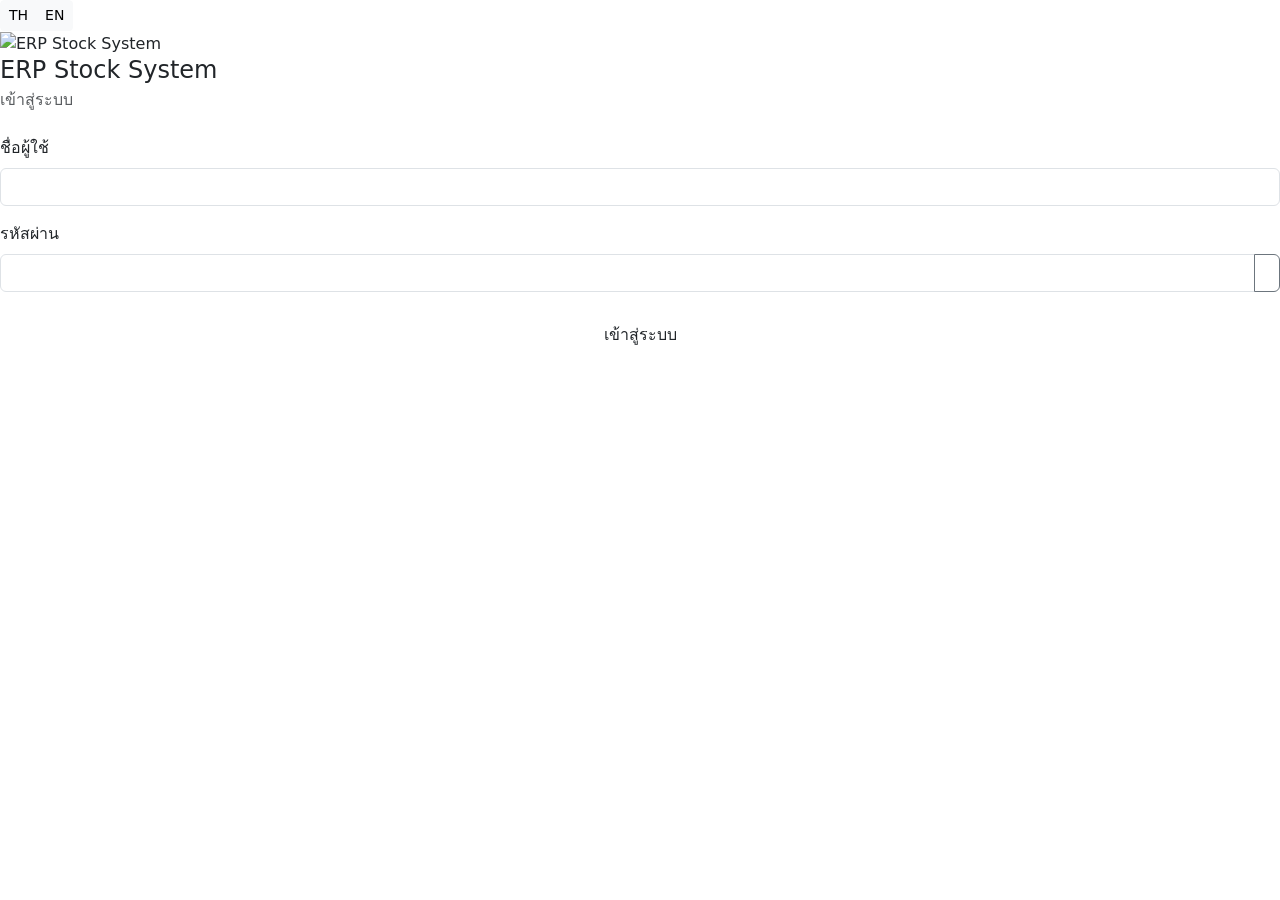
==== index.html @ 6e09785d "Rename index (1).html to index.html" ====
<!doctype html>
<html lang="th">
<head>
<meta charset="utf-8">
<meta name="viewport" content="width=device-width, initial-scale=1">
<title>ERP Stock System</title>
<link rel="icon" href="https://img2.pic.in.th/ERP-Logo.png">

<link href="https://fonts.googleapis.com/css2?family=Sarabun:wght@300;400;500;600;700;800&display=swap" rel="stylesheet">
<link href="https://cdnjs.cloudflare.com/ajax/libs/twitter-bootstrap/5.3.3/css/bootstrap.min.css" rel="stylesheet">
<link href="https://cdnjs.cloudflare.com/ajax/libs/bootstrap-icons/1.11.3/font/bootstrap-icons.min.css" rel="stylesheet">
<link href="assets/css/style.css" rel="stylesheet">
</head>
<body>

<!-- ================= LOGIN SCREEN ================= -->
<div id="loginScreen">
  <div class="lang-switch login-lang-toggle btn-group" role="group">
    <button class="btn btn-sm btn-light" data-lang-btn="th" onclick="applyLanguage('th')">TH</button>
    <button class="btn btn-sm btn-light" data-lang-btn="en" onclick="applyLanguage('en')">EN</button>
  </div>
  <div class="login-card">
    <img src="https://img2.pic.in.th/ERP-Logo.png" class="logo" alt="ERP Stock System">
    <h1 class="h4 mb-1" data-i18n="appName">ERP Stock System</h1>
    <p class="text-muted mb-4" data-i18n="loginTitle">เข้าสู่ระบบ</p>
    <form id="loginForm" class="text-start" autocomplete="off">
      <div class="mb-3">
        <label class="form-label" data-i18n="username">ชื่อผู้ใช้</label>
        <input type="text" class="form-control" id="loginUsername" required>
      </div>
      <div class="mb-2">
        <label class="form-label" data-i18n="password">รหัสผ่าน</label>
        <div class="input-group">
          <input type="password" class="form-control" id="loginPassword" required>
          <button type="button" class="btn btn-outline-secondary" id="togglePasswordBtn"><i class="bi bi-eye"></i></button>
        </div>
      </div>
      <div id="loginError" class="text-danger small mb-2" style="display:none;"></div>
      <button type="submit" class="btn btn-signal w-100 mt-3" id="loginSubmitBtn">
        <span data-i18n="loginBtn">เข้าสู่ระบบ</span>
      </button>
    </form>
  </div>
</div>

<!-- ================= APP SHELL ================= -->
<div id="appShell" style="display:none;">
  <div class="sidebar-backdrop" id="sidebarBackdrop"></div>
  <nav class="sidebar" id="sidebar">
    <div class="brand">
      <img src="https://img2.pic.in.th/ERP-Logo.png" alt="logo">
      <span class="brand-title" data-i18n="appName">ERP Stock System</span>
    </div>
    <div class="flex-grow-1 py-2">
      <a href="#" class="nav-link active" data-page="dashboard"><i class="bi bi-grid-1x2"></i><span data-i18n="nav_dashboard">แดชบอร์ด</span></a>
      <a href="#" class="nav-link" data-page="equipmentList"><i class="bi bi-clipboard-data"></i><span data-i18n="nav_equipmentList">รายการอุปกรณ์</span></a>
      <a href="#" class="nav-link" data-page="addEquipment"><i class="bi bi-plus-square"></i><span data-i18n="nav_addEquipment">เพิ่มอุปกรณ์</span></a>
      <a href="#" class="nav-link" data-page="dispose"><i class="bi bi-trash3"></i><span data-i18n="nav_dispose">จำหน่ายอุปกรณ์</span></a>
      <a href="#" class="nav-link" data-page="borrow"><i class="bi bi-arrow-left-right"></i><span data-i18n="nav_borrow">เบิกยืม-คืนอุปกรณ์</span></a>
      <a href="#" class="nav-link" data-page="users" id="navUsers" style="display:none;"><i class="bi bi-people"></i><span data-i18n="nav_users">จัดการผู้ใช้งาน</span></a>
    </div>
    <div class="nav-footer">
      <div class="d-flex justify-content-between align-items-center">
        <span id="sidebarUserName">-</span>
        <a href="#" id="logoutBtn" class="text-danger" title="logout"><i class="bi bi-box-arrow-right fs-5"></i></a>
      </div>
    </div>
  </nav>

  <div class="main-area">
    <div class="topbar">
      <div class="d-flex align-items-center gap-2">
        <button class="btn btn-outline-secondary sidebar-toggle btn-icon" id="sidebarToggleBtn"><i class="bi bi-list"></i></button>
        <h5 class="mb-0" id="pageTitle" data-i18n="nav_dashboard">แดชบอร์ด</h5>
      </div>
      <div class="d-flex align-items-center gap-3">
        <div class="lang-switch btn-group" role="group">
          <button class="btn btn-sm btn-outline-secondary" data-lang-btn="th" onclick="applyLanguage('th')">TH</button>
          <button class="btn btn-sm btn-outline-secondary" data-lang-btn="en" onclick="applyLanguage('en')">EN</button>
        </div>
        <span class="badge bg-light text-dark border" id="topbarUser">-</span>
      </div>
    </div>

    <div class="page-content">

      <!-- ===== DASHBOARD ===== -->
      <section class="page-section" id="page-dashboard">
        <div class="row g-3 mb-3">
          <div class="col-6 col-lg-3"><div class="stat-card"><div class="stat-icon icon-navy"><i class="bi bi-box-seam"></i></div><div class="stat-value" id="statTotal">0</div><div class="stat-label" data-i18n="dash_totalItems">จำนวนอุปกรณ์ทั้งหมด</div></div></div>
          <div class="col-6 col-lg-3"><div class="stat-card"><div class="stat-icon icon-teal"><i class="bi bi-check2-circle"></i></div><div class="stat-value" id="statRemaining">0</div><div class="stat-label" data-i18n="dash_remaining">จำนวนคงเหลือทั้งหมด</div></div></div>
          <div class="col-6 col-lg-3"><div class="stat-card"><div class="stat-icon icon-amber"><i class="bi bi-exclamation-triangle"></i></div><div class="stat-value" id="statLowStock">0</div><div class="stat-label" data-i18n="dash_lowStock">สต็อกต่ำ / หมด</div></div></div>
          <div class="col-6 col-lg-3"><div class="stat-card"><div class="stat-icon icon-red"><i class="bi bi-calendar-x"></i></div><div class="stat-value" id="statExpired">0</div><div class="stat-label" data-i18n="dash_expired">หมดอายุแล้ว</div></div></div>
          <div class="col-6 col-lg-3"><div class="stat-card"><div class="stat-icon icon-amber"><i class="bi bi-hourglass-split"></i></div><div class="stat-value" id="statNearExpiry">0</div><div class="stat-label" data-i18n="dash_nearExpiry">ใกล้หมดอายุ</div></div></div>
          <div class="col-6 col-lg-3"><div class="stat-card"><div class="stat-icon icon-navy"><i class="bi bi-arrow-left-right"></i></div><div class="stat-value" id="statActiveBorrow">0</div><div class="stat-label" data-i18n="dash_activeBorrow">กำลังถูกยืม</div></div></div>
          <div class="col-6 col-lg-3"><div class="stat-card"><div class="stat-icon icon-red"><i class="bi bi-alarm"></i></div><div class="stat-value" id="statOverdue">0</div><div class="stat-label" data-i18n="dash_overdueBorrow">เกินกำหนดคืน</div></div></div>
        </div>
        <div class="panel">
          <h6 class="mb-3" data-i18n="dash_byType">จำนวนแยกตามประเภท</h6>
          <div class="row g-3" id="byTypeCards"></div>
        </div>
      </section>

      <!-- ===== EQUIPMENT LIST ===== -->
      <section class="page-section" id="page-equipmentList">
        <div class="panel">
          <div class="d-flex flex-wrap gap-2 justify-content-between mb-3">
            <div class="d-flex flex-wrap gap-2">
              <select class="form-select" id="filterType" style="width:auto;">
                <option value="" data-i18n="type_all">ทั้งหมด</option>
                <option value="Firefighting" data-i18n="type_Firefighting">อุปกรณ์ดับเพลิง</option>
                <option value="Rescue" data-i18n="type_Rescue">อุปกรณ์ Rescue</option>
                <option value="Chemical" data-i18n="type_Chemical">อุปกรณ์เก็บกู้สารเคมี</option>
                <option value="Tools" data-i18n="type_Tools">เครื่องมือ</option>
                <option value="Other" data-i18n="type_Other">อื่นๆ</option>
              </select>
              <input type="text" class="form-control" id="searchEquipment" data-i18n-placeholder="search" placeholder="ค้นหา..." style="width:220px;">
            </div>
            <div class="d-flex flex-wrap gap-2">
              <input type="file" id="importExcelInput" accept=".xlsx,.xls,.csv" style="display:none;">
              <button class="btn btn-outline-secondary" id="importExcelBtn"><i class="bi bi-upload"></i> <span data-i18n="importExcel">นำเข้า Excel</span></button>
              <button class="btn btn-outline-secondary" id="exportExcelBtn"><i class="bi bi-file-earmark-spreadsheet"></i> <span data-i18n="exportExcel">ส่งออก Excel</span></button>
              <button class="btn btn-outline-secondary" id="printPdfBtn"><i class="bi bi-printer"></i> <span data-i18n="printPdf">พิมพ์รายงาน PDF</span></button>
            </div>
          </div>
          <div class="table-responsive">
            <table class="table table-hover align-middle">
              <thead>
                <tr>
                  <th data-i18n="col_qr">QR Code</th>
                  <th data-i18n="col_id">รหัสอุปกรณ์</th>
                  <th data-i18n="col_name">รายการอุปกรณ์</th>
                  <th data-i18n="col_qty">จำนวน</th>
                  <th data-i18n="col_min">จำนวนขั้นต่ำ</th>
                  <th data-i18n="col_remaining">จำนวนคงเหลือ</th>
                  <th data-i18n="col_location">สถานที่จัดเก็บ</th>
                  <th data-i18n="col_expiry">วันหมดอายุ</th>
                  <th data-i18n="col_status">สถานะ</th>
                  <th data-i18n="col_actions">การจัดการ</th>
                </tr>
              </thead>
              <tbody id="equipmentTableBody"></tbody>
            </table>
          </div>
        </div>
      </section>

      <!-- ===== ADD / EDIT EQUIPMENT ===== -->
      <section class="page-section" id="page-addEquipment">
        <div class="panel" style="max-width:760px;">
          <h6 class="mb-3" id="addEquipmentTitle" data-i18n="addEquipment_title">เพิ่มอุปกรณ์ใหม่</h6>
          <form id="equipmentForm">
            <input type="hidden" id="eqRow">
            <div class="row g-3">
              <div class="col-md-6">
                <label class="form-label" data-i18n="field_type">ประเภทอุปกรณ์</label><span class="required-mark">*</span>
                <select class="form-select" id="eqType" required>
                  <option value="" data-i18n="selectOption">-- กรุณาเลือก --</option>
                  <option value="Firefighting" data-i18n="type_Firefighting">อุปกรณ์ดับเพลิง</option>
                  <option value="Rescue" data-i18n="type_Rescue">อุปกรณ์ Rescue</option>
                  <option value="Chemical" data-i18n="type_Chemical">อุปกรณ์เก็บกู้สารเคมี</option>
                  <option value="Tools" data-i18n="type_Tools">เครื่องมือ</option>
                  <option value="Other" data-i18n="type_Other">อื่นๆ</option>
                </select>
              </div>
              <div class="col-md-6">
                <label class="form-label" data-i18n="field_name">ชื่ออุปกรณ์</label><span class="required-mark">*</span>
                <input type="text" class="form-control" id="eqName" required>
              </div>
              <div class="col-md-6">
                <label class="form-label" data-i18n="field_quantity">จำนวนอุปกรณ์</label><span class="required-mark">*</span>
                <input type="number" min="0" class="form-control" id="eqQuantity" required>
              </div>
              <div class="col-md-6" id="eqMinQtyWrap">
                <label class="form-label" data-i18n="field_minQuantity">จำนวนขั้นต่ำ</label>
                <input type="number" min="0" class="form-control" id="eqMinQuantity">
              </div>
              <div class="col-md-6">
                <label class="form-label" data-i18n="field_location">สถานที่จัดเก็บ</label>
                <select class="form-select" id="eqLocation">
                  <option value="" data-i18n="selectOption">-- กรุณาเลือก --</option>
                  <option value="__other__">+ Other / อื่นๆ</option>
                </select>
              </div>
              <div class="col-md-6" id="eqOtherLocationWrap" style="display:none;">
                <label class="form-label" data-i18n="field_otherLocation">ระบุสถานที่ (อื่นๆ)</label>
                <input type="text" class="form-control" id="eqOtherLocation">
              </div>
              <div class="col-md-6">
                <label class="form-label" data-i18n="field_expiryDate">วันหมดอายุ</label>
                <input type="date" class="form-control" id="eqExpiryDate">
              </div>
              <div class="col-md-6">
                <label class="form-label" data-i18n="field_calibrateDate">วันที่ต้อง Calibrate</label>
                <input type="date" class="form-control" id="eqCalibrateDate">
              </div>
              <div class="col-md-6">
                <label class="form-label" data-i18n="field_image">รูปภาพอุปกรณ์</label>
                <input type="file" accept="image/*" class="form-control" id="eqImageFile">
              </div>
              <div class="col-md-6">
                <label class="form-label" data-i18n="field_imageUrl">หรือใส่ URL รูปภาพ</label>
                <input type="text" class="form-control" id="eqImageUrl">
              </div>
              <div class="col-12">
                <img id="eqImagePreview" style="display:none;max-height:120px;border-radius:8px;" class="mb-2">
              </div>
              <div class="col-12">
                <label class="form-label" data-i18n="field_description">รายละเอียดของอุปกรณ์</label>
                <textarea class="form-control" id="eqDescription" rows="3"></textarea>
              </div>
            </div>
            <div class="mt-4 d-flex gap-2">
              <button type="submit" class="btn btn-signal" id="eqSaveBtn"><span data-i18n="save">บันทึก</span></button>
              <button type="button" class="btn btn-outline-secondary" id="eqCancelEditBtn" style="display:none;"><span data-i18n="cancel">ยกเลิก</span></button>
            </div>
          </form>
        </div>
      </section>

      <!-- ===== DISPOSE ===== -->
      <section class="page-section" id="page-dispose">
        <div class="panel mb-3" style="max-width:760px;">
          <h6 class="mb-3" data-i18n="dispose_title">จำหน่ายอุปกรณ์</h6>
          <form id="disposeForm">
            <input type="hidden" id="dispRow" value="">
            <div class="row g-3">
              <div class="col-md-6">
                <label class="form-label" data-i18n="field_type">ประเภทอุปกรณ์</label>
                <select class="form-select" id="dispType">
                  <option value="" data-i18n="type_all">ทั้งหมด</option>
                  <option value="Firefighting" data-i18n="type_Firefighting">อุปกรณ์ดับเพลิง</option>
                  <option value="Rescue" data-i18n="type_Rescue">อุปกรณ์ Rescue</option>
                  <option value="Chemical" data-i18n="type_Chemical">อุปกรณ์เก็บกู้สารเคมี</option>
                  <option value="Tools" data-i18n="type_Tools">เครื่องมือ</option>
                  <option value="Other" data-i18n="type_Other">อื่นๆ</option>
                </select>
              </div>
              <div class="col-md-6">
                <label class="form-label" data-i18n="field_equipment">เลือกอุปกรณ์</label><span class="required-mark">*</span>
                <div class="input-group">
                  <select class="form-select" id="dispEquipment" required></select>
                  <button class="btn btn-outline-secondary" type="button" id="dispScanBtn"><i class="bi bi-qr-code-scan"></i></button>
                </div>
              </div>
              <div class="col-md-6">
                <label class="form-label" data-i18n="field_disposeQty">จำนวนที่ต้องการจำหน่าย</label><span class="required-mark">*</span>
                <input type="number" min="1" class="form-control" id="dispQuantity" required>
              </div>
              <div class="col-md-6">
                <label class="form-label" data-i18n="field_disposedBy">ชื่อผู้จำหน่าย</label>
                <input type="text" class="form-control" id="dispBy" disabled>
              </div>
              <div class="col-md-6">
                <label class="form-label" data-i18n="field_disposeDate">วันที่จำหน่าย</label>
                <input type="date" class="form-control" id="dispDate">
              </div>
              <div class="col-12">
                <label class="form-label" data-i18n="field_disposeReason">ข้อมูลการจำหน่าย</label>
                <textarea class="form-control" id="dispReason" rows="2"></textarea>
              </div>
            </div>
            <button type="submit" class="btn btn-signal mt-3"><span data-i18n="save">บันทึก</span></button>
            <button type="button" class="btn btn-outline-secondary mt-3 d-none" id="dispCancelEditBtn"><span data-i18n="cancelEdit">ยกเลิกการแก้ไข</span></button>
          </form>
        </div>
        <div class="panel">
          <h6 class="mb-3" data-i18n="disposeHistory">ประวัติการจำหน่ายอุปกรณ์</h6>
          <div class="table-responsive">
            <table class="table table-hover align-middle">
              <thead><tr>
                <th data-i18n="col_id">รหัสอุปกรณ์</th><th data-i18n="col_name">รายการอุปกรณ์</th>
                <th data-i18n="col_qty">จำนวน</th><th data-i18n="field_disposedBy">ชื่อผู้จำหน่าย</th>
                <th data-i18n="field_disposeDate">วันที่จำหน่าย</th><th data-i18n="field_disposeReason">ข้อมูลการจำหน่าย</th>
                <th data-i18n="col_actions">การจัดการ</th>
              </tr></thead>
              <tbody id="disposeTableBody"></tbody>
            </table>
          </div>
        </div>
      </section>

      <!-- ===== BORROW / RETURN ===== -->
      <section class="page-section" id="page-borrow">
        <div class="panel mb-3" style="max-width:760px;">
          <h6 class="mb-3" data-i18n="borrow_title">เบิกยืมอุปกรณ์</h6>
          <form id="borrowForm">
            <input type="hidden" id="brwRow" value="">
            <div class="row g-3">
              <div class="col-md-6">
                <label class="form-label" data-i18n="field_type">ประเภทอุปกรณ์</label>
                <select class="form-select" id="brwType">
                  <option value="" data-i18n="type_all">ทั้งหมด</option>
                  <option value="Firefighting" data-i18n="type_Firefighting">อุปกรณ์ดับเพลิง</option>
                  <option value="Rescue" data-i18n="type_Rescue">อุปกรณ์ Rescue</option>
                  <option value="Chemical" data-i18n="type_Chemical">อุปกรณ์เก็บกู้สารเคมี</option>
                  <option value="Tools" data-i18n="type_Tools">เครื่องมือ</option>
                  <option value="Other" data-i18n="type_Other">อื่นๆ</option>
                </select>
              </div>
              <div class="col-md-6">
                <label class="form-label" data-i18n="field_equipment">เลือกอุปกรณ์</label><span class="required-mark">*</span>
                <div class="input-group">
                  <select class="form-select" id="brwEquipment" required></select>
                  <button class="btn btn-outline-secondary" type="button" id="brwScanBtn"><i class="bi bi-qr-code-scan"></i></button>
                </div>
              </div>
              <div class="col-md-6">
                <label class="form-label" data-i18n="field_borrowQty">จำนวนที่ต้องการยืม</label><span class="required-mark">*</span>
                <input type="number" min="1" class="form-control" id="brwQuantity" required>
              </div>
              <div class="col-md-6">
                <label class="form-label" data-i18n="field_borrowerName">ชื่อผู้ยืม</label><span class="required-mark">*</span>
                <input type="text" class="form-control" id="brwBorrower" list="borrowerNames" required>
                <datalist id="borrowerNames"></datalist>
              </div>
              <div class="col-md-6">
                <label class="form-label" data-i18n="field_department">แผนกผู้ยืม</label>
                <input type="text" class="form-control" id="brwDepartment" list="borrowerDepts">
                <datalist id="borrowerDepts"></datalist>
              </div>
              <div class="col-md-6">
                <label class="form-label" data-i18n="field_lenderName">ชื่อผู้ให้ยืม</label>
                <input type="text" class="form-control" id="brwLender" disabled>
              </div>
              <div class="col-md-6">
                <label class="form-label" data-i18n="field_borrowDate">วันที่ยืม</label>
                <input type="date" class="form-control" id="brwBorrowDate">
              </div>
              <div class="col-md-6">
                <label class="form-label" data-i18n="field_dueDate">วันที่ต้องคืน</label>
                <input type="date" class="form-control" id="brwDueDate">
              </div>
              <div class="col-12">
                <label class="form-label" data-i18n="field_borrowReason">เหตุผลของการยืม</label>
                <textarea class="form-control" id="brwReason" rows="2"></textarea>
              </div>
            </div>
            <button type="submit" class="btn btn-signal mt-3"><span data-i18n="save">บันทึก</span></button>
            <button type="button" class="btn btn-outline-secondary mt-3 d-none" id="brwCancelEditBtn"><span data-i18n="cancelEdit">ยกเลิกการแก้ไข</span></button>
          </form>
        </div>
        <div class="panel">
          <h6 class="mb-3" data-i18n="borrowHistory">ประวัติการยืม-คืนอุปกรณ์</h6>
          <div class="table-responsive">
            <table class="table table-hover align-middle">
              <thead><tr>
                <th data-i18n="col_id">รหัสอุปกรณ์</th><th data-i18n="col_name">รายการอุปกรณ์</th>
                <th data-i18n="col_qty">จำนวน</th><th data-i18n="field_borrowerName">ชื่อผู้ยืม</th>
                <th data-i18n="field_department">แผนกผู้ยืม</th>
                <th data-i18n="field_borrowDate">วันที่ยืม</th><th data-i18n="field_dueDate">วันที่ต้องคืน</th>
                <th data-i18n="col_status">สถานะ</th><th data-i18n="col_actions">การจัดการ</th>
              </tr></thead>
              <tbody id="borrowTableBody"></tbody>
            </table>
          </div>
        </div>
      </section>

      <!-- ===== USERS (Admin only) ===== -->
      <section class="page-section" id="page-users">
        <div class="panel">
          <div class="d-flex justify-content-between mb-3">
            <h6 class="mb-0" data-i18n="users_title">จัดการผู้ใช้งาน</h6>
            <button class="btn btn-signal" id="addUserBtn"><i class="bi bi-person-plus"></i> <span data-i18n="addUser">เพิ่มผู้ใช้งาน</span></button>
          </div>
          <div class="table-responsive">
            <table class="table table-hover align-middle">
              <thead><tr>
                <th data-i18n="username">ชื่อผู้ใช้</th><th data-i18n="field_fullName">ชื่อ-นามสกุล</th>
                <th data-i18n="field_role">สิทธิ์การใช้งาน</th><th data-i18n="field_status">สถานะ</th>
                <th data-i18n="col_actions">การจัดการ</th>
              </tr></thead>
              <tbody id="usersTableBody"></tbody>
            </table>
          </div>
        </div>
      </section>

    </div>
  </div>
</div>

<!-- ================= MODALS ================= -->

<!-- Equipment detail popup -->
<div class="modal fade" id="detailModal" tabindex="-1">
  <div class="modal-dialog modal-dialog-centered">
    <div class="modal-content">
      <div class="modal-header"><h6 class="modal-title" data-i18n="detail_title">รายละเอียดอุปกรณ์</h6><button class="btn-close" data-bs-dismiss="modal"></button></div>
      <div class="modal-body" id="detailModalBody"></div>
    </div>
  </div>
</div>

<!-- Save success + QR -->
<div class="modal fade" id="qrModal" tabindex="-1">
  <div class="modal-dialog modal-dialog-centered">
    <div class="modal-content text-center">
      <div class="modal-body py-4">
        <i class="bi bi-check-circle-fill text-success" style="font-size:2.5rem;"></i>
        <h6 class="mt-2" data-i18n="saveSuccess">ข้อมูลอุปกรณ์บันทึกสำเร็จแล้ว</h6>
        <p class="text-muted small" data-i18n="saveQrHint">คุณสามารถกดบันทึก QR Code ของอุปกรณ์ชิ้นนี้ลงในเครื่องได้</p>
        <div id="qrPreviewBox"><canvas id="qrCanvas"></canvas></div>
        <div class="mt-3 d-flex justify-content-center gap-2">
          <button class="btn btn-outline-secondary" id="downloadQrBtn"><span data-i18n="downloadQr">บันทึก QR Code</span></button>
          <button class="btn btn-signal" data-bs-dismiss="modal"><span data-i18n="close">ปิด</span></button>
        </div>
      </div>
    </div>
  </div>
</div>

<!-- QR scanner -->
<div class="modal fade" id="scanModal" tabindex="-1">
  <div class="modal-dialog modal-dialog-centered">
    <div class="modal-content">
      <div class="modal-header"><h6 class="modal-title" data-i18n="scanQr">สแกน QR Code</h6><button class="btn-close" data-bs-dismiss="modal"></button></div>
      <div class="modal-body"><div id="qrReader" style="width:100%;"></div></div>
    </div>
  </div>
</div>

<!-- Confirm delete -->
<div class="modal fade" id="confirmModal" tabindex="-1">
  <div class="modal-dialog modal-dialog-centered">
    <div class="modal-content">
      <div class="modal-header"><h6 class="modal-title" data-i18n="confirmDeleteTitle">ยืนยันการลบ</h6><button class="btn-close" data-bs-dismiss="modal"></button></div>
      <div class="modal-body" data-i18n="confirmDeleteMsg">คุณแน่ใจหรือไม่ว่าต้องการลบรายการนี้? ไม่สามารถกู้คืนได้</div>
      <div class="modal-footer">
        <button class="btn btn-outline-secondary" data-bs-dismiss="modal" data-i18n="cancel">ยกเลิก</button>
        <button class="btn btn-danger" id="confirmActionBtn" data-i18n="confirm">ยืนยัน</button>
      </div>
    </div>
  </div>
</div>

<!-- Add / edit user -->
<div class="modal fade" id="userModal" tabindex="-1">
  <div class="modal-dialog modal-dialog-centered">
    <div class="modal-content">
      <div class="modal-header"><h6 class="modal-title" id="userModalTitle" data-i18n="addUser">เพิ่มผู้ใช้งาน</h6><button class="btn-close" data-bs-dismiss="modal"></button></div>
      <div class="modal-body">
        <form id="userForm">
          <input type="hidden" id="userRow">
          <div class="mb-2">
            <label class="form-label" data-i18n="username">ชื่อผู้ใช้</label>
            <input type="text" class="form-control" id="userUsername" required>
          </div>
          <div class="mb-2">
            <label class="form-label" data-i18n="password">รหัสผ่าน</label>
            <input type="text" class="form-control" id="userPassword">
          </div>
          <div class="mb-2">
            <label class="form-label" data-i18n="field_fullName">ชื่อ-นามสกุล</label>
            <input type="text" class="form-control" id="userFullName" required>
          </div>
          <div class="mb-2">
            <label class="form-label" data-i18n="field_role">สิทธิ์การใช้งาน</label>
            <select class="form-select" id="userRole">
              <option value="User" data-i18n="role_User">User</option>
              <option value="Admin" data-i18n="role_Admin">Admin</option>
            </select>
          </div>
          <div class="mb-2" id="userStatusWrap" style="display:none;">
            <label class="form-label" data-i18n="field_status">สถานะ</label>
            <select class="form-select" id="userStatus">
              <option value="Active" data-i18n="status_Active">เปิดใช้งาน</option>
              <option value="Inactive" data-i18n="status_Inactive">ปิดใช้งาน</option>
            </select>
          </div>
        </form>
      </div>
      <div class="modal-footer">
        <button class="btn btn-outline-secondary" data-bs-dismiss="modal" data-i18n="cancel">ยกเลิก</button>
        <button class="btn btn-signal" id="userSaveBtn" data-i18n="save">บันทึก</button>
      </div>
    </div>
  </div>
</div>

<!-- Hidden printable area for PDF report -->
<div id="pdfReportArea" style="position:absolute;left:-9999px;top:0;width:800px;"></div>

<script src="https://cdnjs.cloudflare.com/ajax/libs/twitter-bootstrap/5.3.3/js/bootstrap.bundle.min.js"></script>
<script src="https://cdn.jsdelivr.net/npm/qrcode@1.5.3/build/qrcode.min.js"></script>
<script src="https://cdn.jsdelivr.net/npm/html5-qrcode@2.3.8/html5-qrcode.min.js"></script>
<script src="https://cdnjs.cloudflare.com/ajax/libs/xlsx/0.18.5/xlsx.full.min.js"></script>

<script src="assets/js/config.js"></script>
<script src="assets/js/i18n.js"></script>
<script src="assets/js/api.js"></script>
<script src="assets/js/app.js"></script>
</body>
</html>
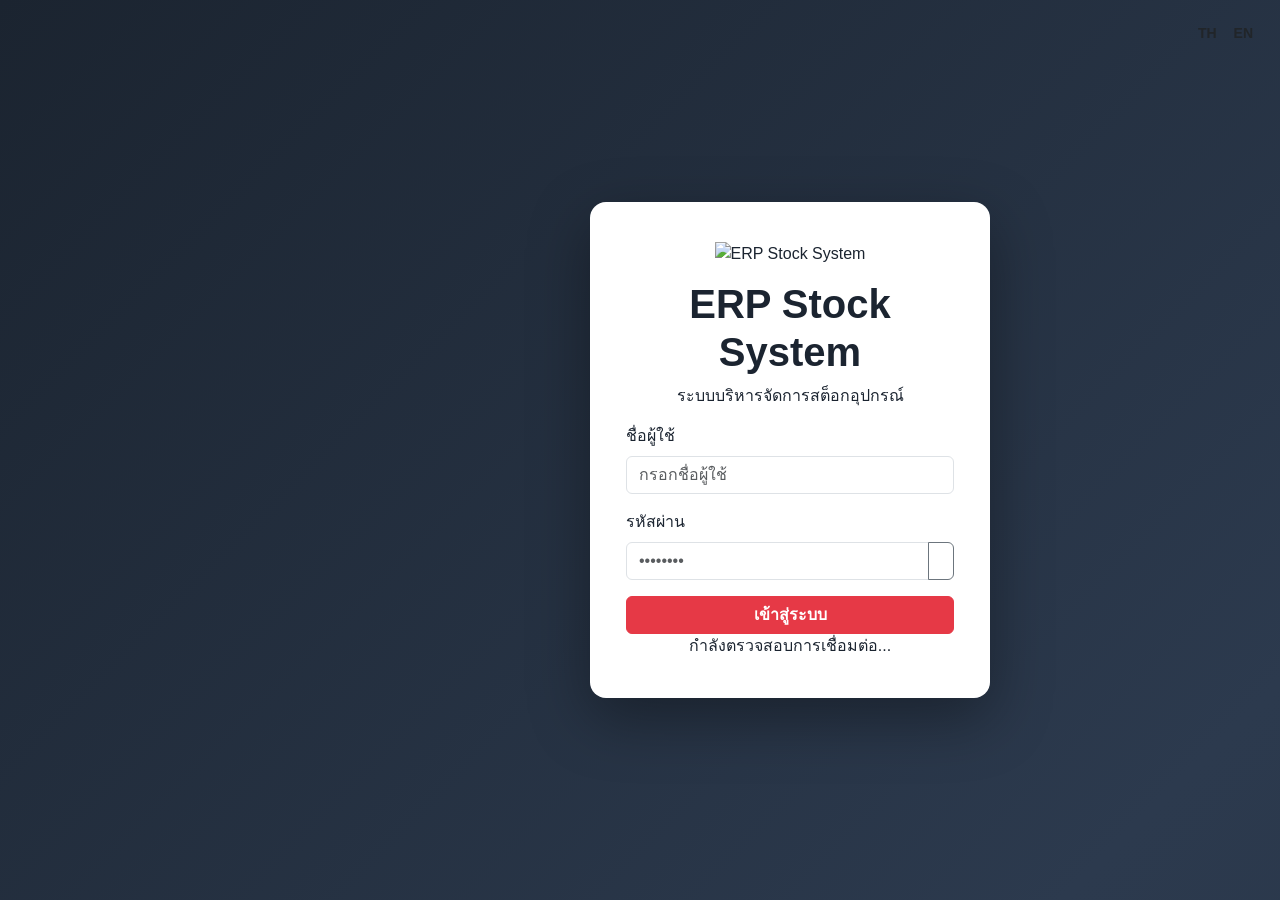
==== commit 340dfad8: "Update index.html" ====
--- a/index.html
+++ b/index.html
@@ -15,31 +15,47 @@
 
 <!-- ================= LOGIN SCREEN ================= -->
 <div id="loginScreen">
+  <canvas id="loginParticles"></canvas>
+
   <div class="lang-switch login-lang-toggle btn-group" role="group">
-    <button class="btn btn-sm btn-light" data-lang-btn="th" onclick="applyLanguage('th')">TH</button>
-    <button class="btn btn-sm btn-light" data-lang-btn="en" onclick="applyLanguage('en')">EN</button>
-  </div>
+    <button class="btn btn-sm" data-lang-btn="th" onclick="applyLanguage('th')">TH</button>
+    <button class="btn btn-sm" data-lang-btn="en" onclick="applyLanguage('en')">EN</button>
+  </div>
+
   <div class="login-card">
-    <img src="https://img2.pic.in.th/ERP-Logo.png" class="logo" alt="ERP Stock System">
-    <h1 class="h4 mb-1" data-i18n="appName">ERP Stock System</h1>
-    <p class="text-muted mb-4" data-i18n="loginTitle">เข้าสู่ระบบ</p>
+    <div class="login-logo-wrap">
+      <img src="https://img2.pic.in.th/ERP-Logo.png" class="logo" alt="ERP Stock System">
+    </div>
+    <h1 data-i18n="appName">ERP Stock System</h1>
+    <p class="login-subtitle" data-i18n="loginSubtitle">ระบบบริหารจัดการสต็อกอุปกรณ์</p>
+
     <form id="loginForm" class="text-start" autocomplete="off">
       <div class="mb-3">
         <label class="form-label" data-i18n="username">ชื่อผู้ใช้</label>
-        <input type="text" class="form-control" id="loginUsername" required>
-      </div>
-      <div class="mb-2">
+        <input type="text" class="form-control" id="loginUsername"
+               placeholder="กรอกชื่อผู้ใช้" data-i18n-placeholder="username" required autocomplete="username">
+      </div>
+      <div class="mb-3">
         <label class="form-label" data-i18n="password">รหัสผ่าน</label>
         <div class="input-group">
-          <input type="password" class="form-control" id="loginPassword" required>
-          <button type="button" class="btn btn-outline-secondary" id="togglePasswordBtn"><i class="bi bi-eye"></i></button>
-        </div>
-      </div>
-      <div id="loginError" class="text-danger small mb-2" style="display:none;"></div>
-      <button type="submit" class="btn btn-signal w-100 mt-3" id="loginSubmitBtn">
-        <span data-i18n="loginBtn">เข้าสู่ระบบ</span>
+          <input type="password" class="form-control" id="loginPassword"
+                 placeholder="••••••••" required autocomplete="current-password">
+          <button type="button" class="btn btn-outline-secondary" id="togglePasswordBtn" tabindex="-1">
+            <i class="bi bi-eye" id="togglePasswordIcon"></i>
+          </button>
+        </div>
+      </div>
+      <div id="loginError" class="mb-3" style="display:none;"></div>
+      <button type="submit" class="btn btn-signal w-100" id="loginSubmitBtn">
+        <span class="login-btn-text" data-i18n="loginBtn">เข้าสู่ระบบ</span>
+        <span class="login-btn-spinner spinner-border spinner-border-sm ms-2" style="display:none;"></span>
       </button>
     </form>
+
+    <div id="loginApiStatus">
+      <span class="dot"></span>
+      <span class="status-text">กำลังตรวจสอบการเชื่อมต่อ...</span>
+    </div>
   </div>
 </div>
 
--- a/assets/css/style.css
+++ b/assets/css/style.css
@@ -0,0 +1,246 @@
+/* style.css ---------------------------------------------------------
+   ERP Stock System - visual identity
+
+   Signature element: equipment status is shown as an "inspection tag" --
+   a small rectangular tag with a punched hole on the left edge, the same
+   shape used on real fire-extinguisher / rescue-gear inspection tags.
+   Everything else stays plain, calm Bootstrap so the tag reads as the one
+   deliberate flourish rather than noise.
+---------------------------------------------------------------------- */
+
+:root {
+  --navy: #1B2430;
+  --navy-soft: #232E3D;
+  --signal-red: #E63946;
+  --safety-amber: #F4A300;
+  --teal: #2A9D8F;
+  --bg: #F6F6F4;
+  --text: #1B2430;
+  --text-muted: #6B7280;
+  --border: #E5E7EB;
+  --radius: 10px;
+}
+
+* { box-sizing: border-box; }
+
+body {
+  font-family: 'Sarabun', sans-serif;
+  background: var(--bg);
+  color: var(--text);
+  margin: 0;
+}
+
+h1, h2, h3, h4, h5, .brand-title { font-family: 'Sarabun', sans-serif; font-weight: 700; }
+
+a { text-decoration: none; }
+
+/* ---------------- Login screen ---------------- */
+#loginScreen {
+  min-height: 100vh;
+  display: flex;
+  align-items: center;
+  justify-content: center;
+  background: linear-gradient(135deg, var(--navy) 0%, #2C3A4E 45%, var(--navy-soft) 100%);
+  background-size: 200% 200%;
+  animation: gradientShift 12s ease infinite;
+  padding: 20px;
+}
+@keyframes gradientShift {
+  0% { background-position: 0% 50%; }
+  50% { background-position: 100% 50%; }
+  100% { background-position: 0% 50%; }
+}
+.login-card {
+  background: #fff;
+  border-radius: 16px;
+  padding: 40px 36px;
+  width: 100%;
+  max-width: 400px;
+  box-shadow: 0 20px 60px rgba(0,0,0,0.35);
+  text-align: center;
+}
+.login-card img.logo { height: 64px; margin-bottom: 14px; }
+.login-lang-toggle { position: absolute; top: 18px; right: 18px; }
+
+.btn-signal {
+  background: var(--signal-red);
+  border-color: var(--signal-red);
+  color: #fff;
+  font-weight: 600;
+  transition: transform .15s ease, box-shadow .15s ease, background .2s ease;
+}
+.btn-signal:hover {
+  background: #cc2c39;
+  border-color: #cc2c39;
+  transform: translateY(-1px);
+  box-shadow: 0 8px 18px rgba(230,57,70,.35);
+  color: #fff;
+}
+
+/* ---------------- App shell ---------------- */
+#appShell { display: flex; min-height: 100vh; }
+
+.sidebar {
+  width: 250px;
+  flex-shrink: 0;
+  background: var(--navy);
+  color: #C7CDD6;
+  display: flex;
+  flex-direction: column;
+  position: fixed;
+  top: 0; left: 0; bottom: 0;
+  z-index: 1040;
+  transition: transform .25s ease;
+}
+.sidebar .brand { display: flex; align-items: center; gap: 10px; padding: 20px 18px; border-bottom: 1px solid rgba(255,255,255,.08); }
+.sidebar .brand img { height: 34px; }
+.sidebar .brand-title { color: #fff; font-size: 1.05rem; }
+
+.sidebar .nav-link {
+  color: #C7CDD6;
+  padding: 12px 20px;
+  display: flex;
+  align-items: center;
+  gap: 12px;
+  font-size: .95rem;
+  border-left: 3px solid transparent;
+  transition: background .15s ease, color .15s ease, border-color .15s ease;
+}
+.sidebar .nav-link:hover { background: rgba(255,255,255,.06); color: #fff; }
+.sidebar .nav-link.active { background: rgba(230,57,70,.15); color: #fff; border-left-color: var(--signal-red); }
+.sidebar .nav-link i { width: 20px; text-align: center; }
+.sidebar .nav-footer { margin-top: auto; padding: 16px 20px; border-top: 1px solid rgba(255,255,255,.08); font-size: .85rem; }
+
+.main-area { flex: 1; margin-left: 250px; display: flex; flex-direction: column; min-height: 100vh; }
+.topbar {
+  background: #fff;
+  border-bottom: 1px solid var(--border);
+  padding: 12px 24px;
+  display: flex;
+  align-items: center;
+  justify-content: space-between;
+  position: sticky; top: 0; z-index: 1020;
+}
+.page-content { padding: 24px; flex: 1; }
+.sidebar-toggle { display: none; }
+
+@media (max-width: 991.98px) {
+  .sidebar { transform: translateX(-100%); }
+  .sidebar.show { transform: translateX(0); box-shadow: 8px 0 30px rgba(0,0,0,.25); }
+  .main-area { margin-left: 0; }
+  .sidebar-toggle { display: inline-flex; }
+  .sidebar-backdrop { position: fixed; inset: 0; background: rgba(0,0,0,.4); z-index: 1030; display: none; }
+  .sidebar-backdrop.show { display: block; }
+}
+
+/* ---------------- Dashboard cards ---------------- */
+.stat-card {
+  background: #fff;
+  border-radius: var(--radius);
+  border: 1px solid var(--border);
+  padding: 18px 20px;
+  height: 100%;
+  transition: transform .18s ease, box-shadow .18s ease;
+}
+.stat-card:hover { transform: translateY(-3px); box-shadow: 0 10px 24px rgba(27,36,48,.1); }
+.stat-card .stat-icon {
+  width: 44px; height: 44px; border-radius: 10px;
+  display: flex; align-items: center; justify-content: center;
+  font-size: 1.2rem; margin-bottom: 10px;
+}
+.stat-card .stat-value { font-size: 1.7rem; font-weight: 700; line-height: 1; }
+.stat-card .stat-label { color: var(--text-muted); font-size: .85rem; }
+
+.icon-navy { background: rgba(27,36,48,.1); color: var(--navy); }
+.icon-red { background: rgba(230,57,70,.12); color: var(--signal-red); }
+.icon-amber { background: rgba(244,163,0,.15); color: var(--safety-amber); }
+.icon-teal { background: rgba(42,157,143,.15); color: var(--teal); }
+
+/* ---------------- Cards / panels ---------------- */
+.panel {
+  background: #fff;
+  border-radius: var(--radius);
+  border: 1px solid var(--border);
+  padding: 20px;
+}
+
+/* ---------------- Inspection-tag status badges ---------------- */
+.tag {
+  position: relative;
+  display: inline-flex;
+  align-items: center;
+  padding: 4px 12px 4px 18px;
+  border-radius: 4px 8px 8px 4px;
+  font-size: .78rem;
+  font-weight: 600;
+  white-space: nowrap;
+  color: #fff;
+}
+.tag::before {
+  content: '';
+  position: absolute;
+  left: 6px;
+  top: 50%;
+  transform: translateY(-50%);
+  width: 5px;
+  height: 5px;
+  border-radius: 50%;
+  background: rgba(255,255,255,.85);
+  box-shadow: 0 0 0 1.5px rgba(0,0,0,.15);
+}
+.tag-available { background: var(--teal); }
+.tag-lowstock { background: var(--safety-amber); color: #1B2430; }
+.tag-lowstock::before { background: rgba(27,36,48,.7); }
+.tag-outofstock { background: #9CA3AF; }
+.tag-nearexpiry { background: #E07A1F; }
+.tag-expired { background: var(--signal-red); }
+.tag-borrowed { background: #3B6FB5; }
+.tag-returned { background: var(--teal); }
+.tag-overdue { background: var(--signal-red); }
+
+/* ---------------- Tables ---------------- */
+.table thead th {
+  font-size: .8rem;
+  text-transform: uppercase;
+  letter-spacing: .03em;
+  color: var(--text-muted);
+  border-bottom-width: 1px;
+  white-space: nowrap;
+}
+.table td { vertical-align: middle; }
+.table tbody tr { transition: background .12s ease; }
+.equip-thumb { width: 42px; height: 42px; object-fit: cover; border-radius: 6px; border: 1px solid var(--border); }
+
+.qr-thumb { width: 40px; height: 40px; cursor: pointer; }
+
+.clickable-row { cursor: pointer; }
+
+/* ---------------- Misc ---------------- */
+.btn-icon { width: 34px; height: 34px; display: inline-flex; align-items: center; justify-content: center; padding: 0; }
+.page-section { display: none; }
+.page-section.active { display: block; animation: fadeIn .25s ease; }
+@keyframes fadeIn { from { opacity: 0; transform: translateY(6px); } to { opacity: 1; transform: translateY(0); } }
+
+.lang-switch .btn { font-weight: 600; }
+.lang-switch .btn.active { background: var(--navy); color: #fff; border-color: var(--navy); }
+
+.required-mark { color: var(--signal-red); }
+
+#qrPreviewBox { background: #fff; border: 1px dashed var(--border); border-radius: 10px; padding: 16px; display: inline-block; }
+
+@media (prefers-reduced-motion: reduce) {
+  * { animation: none !important; transition: none !important; }
+}
+
+/* ---------------- Print / PDF Report ---------------- */
+@media print {
+  body * { visibility: hidden; }
+  #pdfReportArea, #pdfReportArea * { visibility: visible; }
+  #pdfReportArea {
+    position: absolute; left: 0; top: 0; width: 100%;
+    background: #fff; padding: 24px; font-family: 'Sarabun', sans-serif;
+  }
+  #pdfReportArea table { width: 100%; border-collapse: collapse; font-size: 12px; }
+  #pdfReportArea th, #pdfReportArea td { border: 1px solid #ccc; padding: 6px 8px; }
+  #pdfReportArea th { background: #1B2430; color: #fff; }
+}
